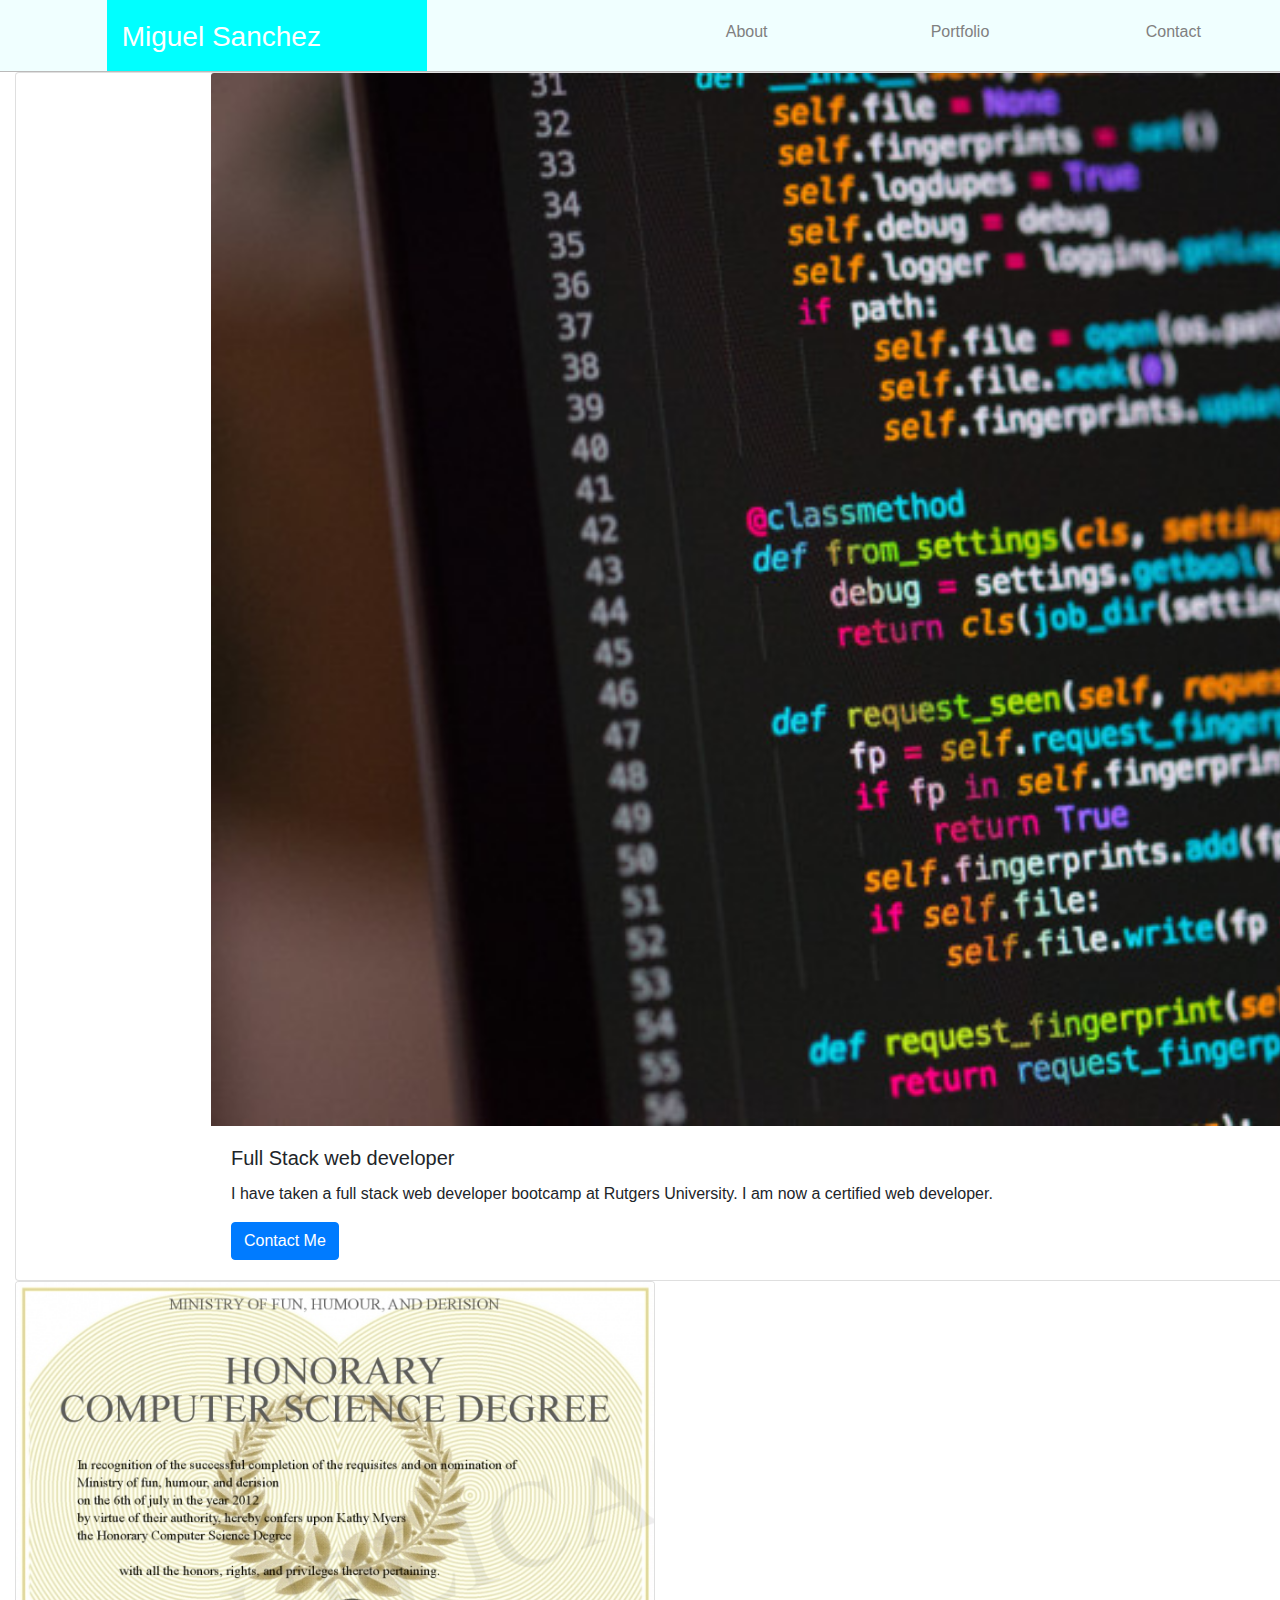
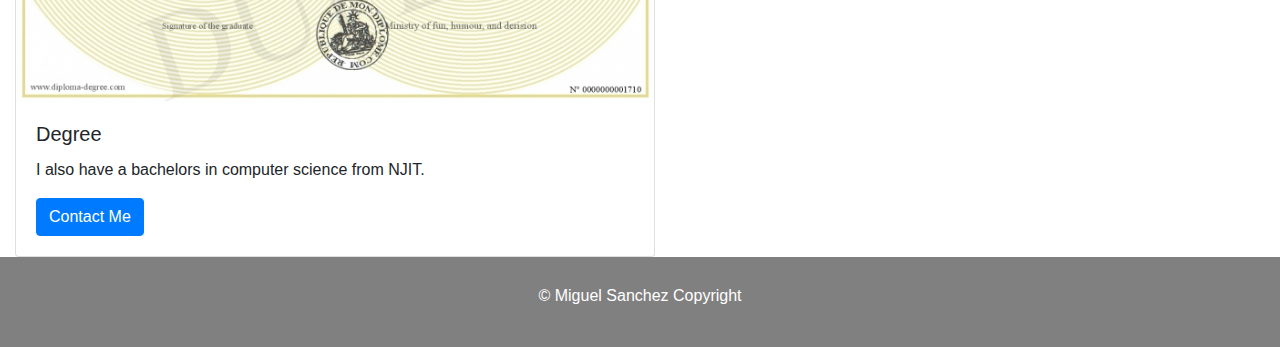
==== portfolio.html @ 0d7080e1 "homework2" ====
<!doctype html>
<html lang="en">

<head>
    <meta charset="utf-8"> 
    <meta name="viewport" content="width=device-width, initial-scale=1, shrink-to-fit=no">
    <link rel="stylesheet" href="./assets/css/styles.css">
    <link rel="stylesheet" href="https://stackpath.bootstrapcdn.com/bootstrap/4.4.1/css/bootstrap.min.css"
        integrity="sha384-Vkoo8x4CGsO3+Hhxv8T/Q5PaXtkKtu6ug5TOeNV6gBiFeWPGFN9MuhOf23Q9Ifjh" crossorigin="anonymous">
    <title>Portfolio</title>
</head>

<body>
    <div class="container-fluid">
        <div id="navbar" class="row">
            <div class="col-md-1"></div>
            <div class="col-md-3 col-sm-12" id="name-container">
                <h3 id="name">Miguel Sanchez</h3>
            </div>
            <div class="col-md-2 col-sm-1"></div>
            <div class="col-md-2 col-sm-3 text-center" id="links"> <!--about me link-->
                <a href="./index.html" id="fix-color">About</a>
            </div>
            <div class="col-md-2 col-sm-3 text-center" id="links">
                <a href="./portfolio.html" id="fix-color">Portfolio</a> <!--portfolio link-->
            </div>
            <div class="col-md-2 col-sm-3 text-center" id="links">
                <a href="./contact.html" id="fix-color">Contact</a> <!--contact link-->
            </div>
        </div>
        <div class="card" style="width: 111rem; padding-left: 195px;">
            <img src=".\assets\images\computer.jpg" class="card-img-top" alt="..."> <!--First card-->
            <div class="card-body">
                <h5 class="card-title">Full Stack web developer</h5>
                <p class="card-text">I have taken a full stack web developer bootcamp at Rutgers University. I am now a
                    certified web developer.</p>
                <a href="./contact.html" class="btn btn-primary">Contact Me</a>
            </div>
        </div>

        
            <div class="card" style="width: 40rem;">
                <img src=".\assets\images\computer1.jpg" class="card-img-top" alt="..."> <!--degree card-->
                <div class="card-body">
                    <h5 class="card-title">Degree</h5>
                    <p class="card-text">I also have a bachelors in computer science from NJIT.</p>
                    <a href="./contact.html" class="btn btn-primary">Contact Me</a>
                </div>
            </div>
      
         
    </div>
    </div>
    </div>
    <div id="footer">
        <p style="padding-top: 3vh; color: white;" class="text-center">&copy; Miguel Sanchez Copyright</p>
    </div>
    <script src="https://code.jquery.com/jquery-3.4.1.slim.min.js"
        integrity="sha384-J6qa4849blE2+poT4WnyKhv5vZF5SrPo0iEjwBvKU7imGFAV0wwj1yYfoRSJoZ+n"
        crossorigin="anonymous"></script>
    <script src="https://cdn.jsdelivr.net/npm/popper.js@1.16.0/dist/umd/popper.min.js"
        integrity="sha384-Q6E9RHvbIyZFJoft+2mJbHaEWldlvI9IOYy5n3zV9zzTtmI3UksdQRVvoxMfooAo"
        crossorigin="anonymous"></script>
    <script src="https://stackpath.bootstrapcdn.com/bootstrap/4.4.1/js/bootstrap.min.js"
        integrity="sha384-wfSDF2E50Y2D1uUdj0O3uMBJnjuUD4Ih7YwaYd1iqfktj0Uod8GCExl3Og8ifwB6"
        crossorigin="anonymous"></script>
</body>

</html>
---- assets/css/styles.css ----
#navbar {
    background-color: azure;
    height: 8vh;
    border-bottom: rgb(187, 186, 186) 1px solid;
}

#links {
    padding-top: 20px;
}

#fix-color {
    color: grey;
}

#name-container {
    padding-top: 20px;
    background-color: aqua;
}

#name {
    color: white;
}

#background {
    height: 82vh;
    background-image: url("../images/home-background.jpg");
    background-repeat: no-repeat;
}

#content {
    border: rgb(187, 186, 186) 1px solid;
    background-color: white !important;
}
.position{
    position: absolute;
    width: auto;
}

#aboutme {
    padding-top: 30px;
    color: aqua;
}

#footer {
    height: 10vh;
    background-color: grey;
}


@media screen and (min-width: 780px) {
    /* If screen is bigger than 480px */
    #fix-padding {
        padding-left: 0px;
    }
}

@media only screen and (max-width: 768px) {
    /* For mobile phones: */
    [class*="col-"] {
      width: 100%;
    }
  }
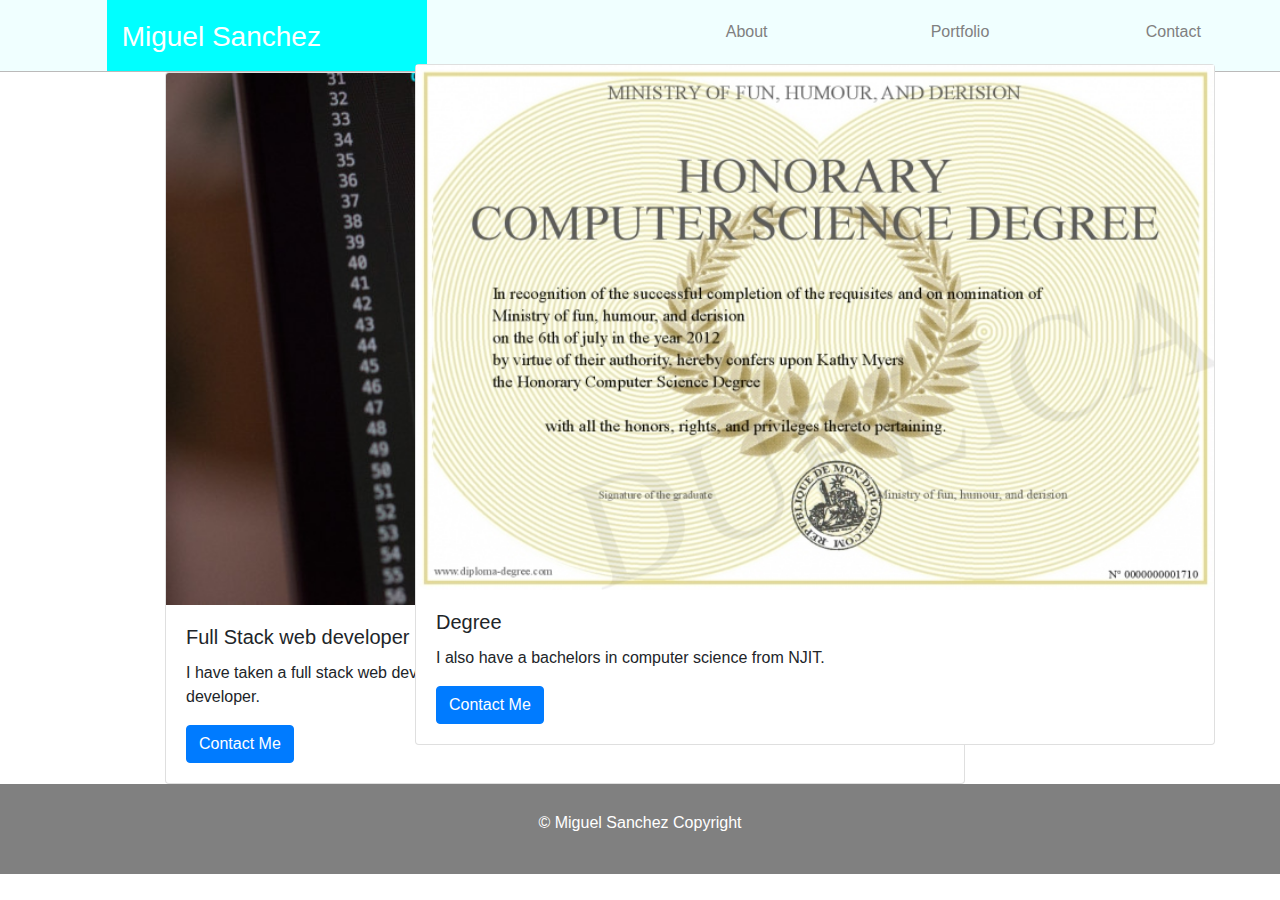
==== commit 3410f4a9: "second commit" ====
--- a/portfolio.html
+++ b/portfolio.html
@@ -28,7 +28,7 @@
                 <a href="./contact.html" id="fix-color">Contact</a> <!--contact link-->
             </div>
         </div>
-        <div class="card" style="width: 111rem; padding-left: 195px;">
+        <div class="card" style="width: 50rem; margin-left: 150px;" >
             <img src=".\assets\images\computer.jpg" class="card-img-top" alt="..."> <!--First card-->
             <div class="card-body">
                 <h5 class="card-title">Full Stack web developer</h5>
@@ -39,8 +39,8 @@
         </div>
 
         
-            <div class="card" style="width: 40rem;">
-                <img src=".\assets\images\computer1.jpg" class="card-img-top" alt="..."> <!--degree card-->
+            <div class="card" style="width: 50rem ; float: right;margin-top: -720px ; margin-right: 50px;">
+                <img src=".\assets\images\computer1.jpg" class="card-img-top; " alt="..."> <!--degree card-->
                 <div class="card-body">
                     <h5 class="card-title">Degree</h5>
                     <p class="card-text">I also have a bachelors in computer science from NJIT.</p>
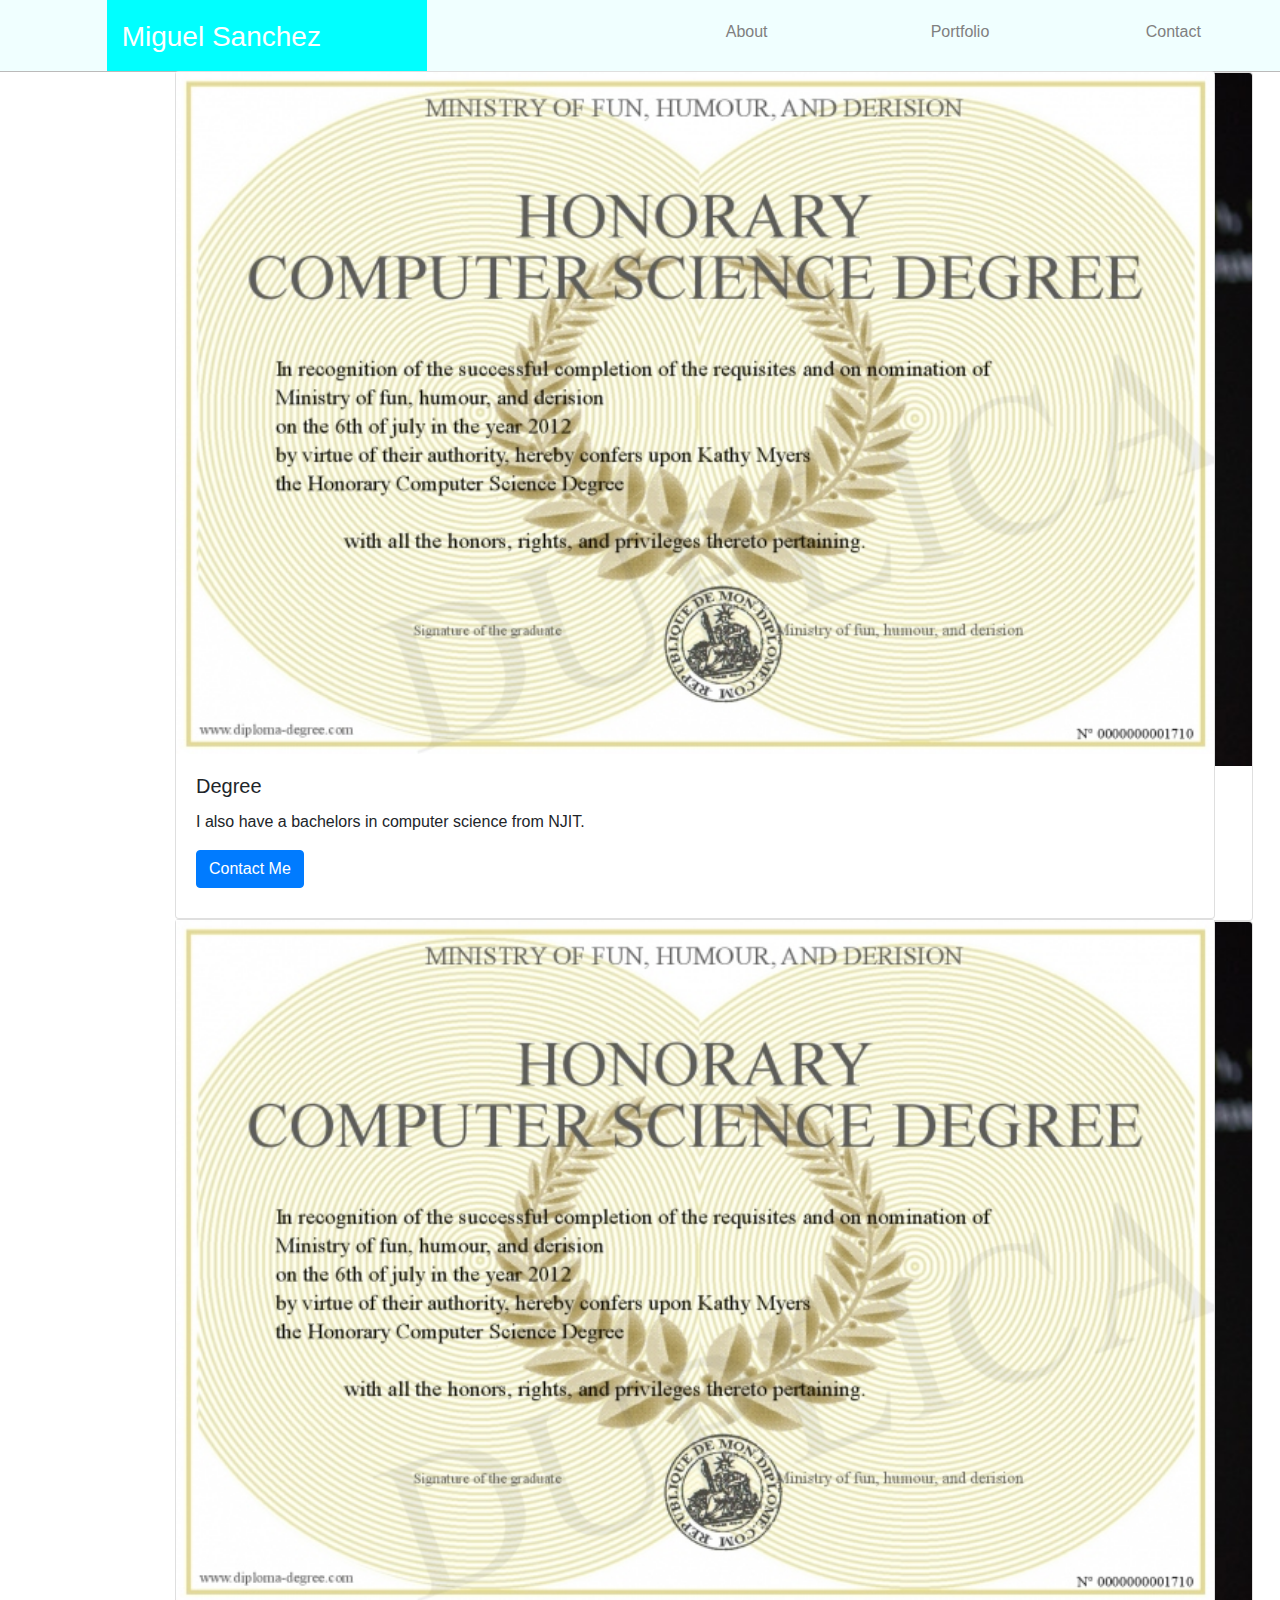
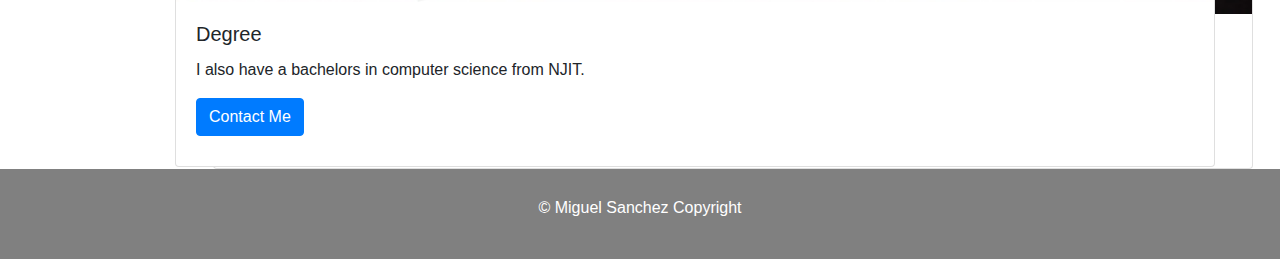
==== commit a9e1e012: "third fix" ====
--- a/portfolio.html
+++ b/portfolio.html
@@ -28,7 +28,7 @@
                 <a href="./contact.html" id="fix-color">Contact</a> <!--contact link-->
             </div>
         </div>
-        <div class="card" style="width: 50rem; margin-left: 150px;" >
+        <div class="card" style="width: 65rem; margin-left: 198px; padding: 0px;" >
             <img src=".\assets\images\computer.jpg" class="card-img-top" alt="..."> <!--First card-->
             <div class="card-body">
                 <h5 class="card-title">Full Stack web developer</h5>
@@ -39,7 +39,7 @@
         </div>
 
         
-            <div class="card" style="width: 50rem ; float: right;margin-top: -720px ; margin-right: 50px;">
+            <div class="card" style="width: 65rem ; float: right;margin-top: -850px ; margin-right: 50px;height:53rem;;">
                 <img src=".\assets\images\computer1.jpg" class="card-img-top; " alt="..."> <!--degree card-->
                 <div class="card-body">
                     <h5 class="card-title">Degree</h5>
@@ -47,8 +47,26 @@
                     <a href="./contact.html" class="btn btn-primary">Contact Me</a>
                 </div>
             </div>
-      
-         
+            <div class="card" style="width: 65rem; margin-left: 198px; padding: 0px;" >
+                <img src=".\assets\images\computer.jpg" class="card-img-top" alt="..."> <!--First card-->
+                <div class="card-body">
+                    <h5 class="card-title">Full Stack web developer</h5>
+                    <p class="card-text">I have taken a full stack web developer bootcamp at Rutgers University. I am now a
+                        certified web developer.</p>
+                    <a href="./contact.html" class="btn btn-primary">Contact Me</a>
+                </div>
+            </div>
+    
+            
+                <div class="card" style="width: 65rem ; float: right;margin-top: -850px ; margin-right: 50px;height:53rem;;">
+                    <img src=".\assets\images\computer1.jpg" class="card-img-top; " alt="..."> <!--degree card-->
+                    <div class="card-body">
+                        <h5 class="card-title">Degree</h5>
+                        <p class="card-text">I also have a bachelors in computer science from NJIT.</p>
+                        <a href="./contact.html" class="btn btn-primary">Contact Me</a>
+                    </div>
+                </div>
+           
     </div>
     </div>
     </div>
